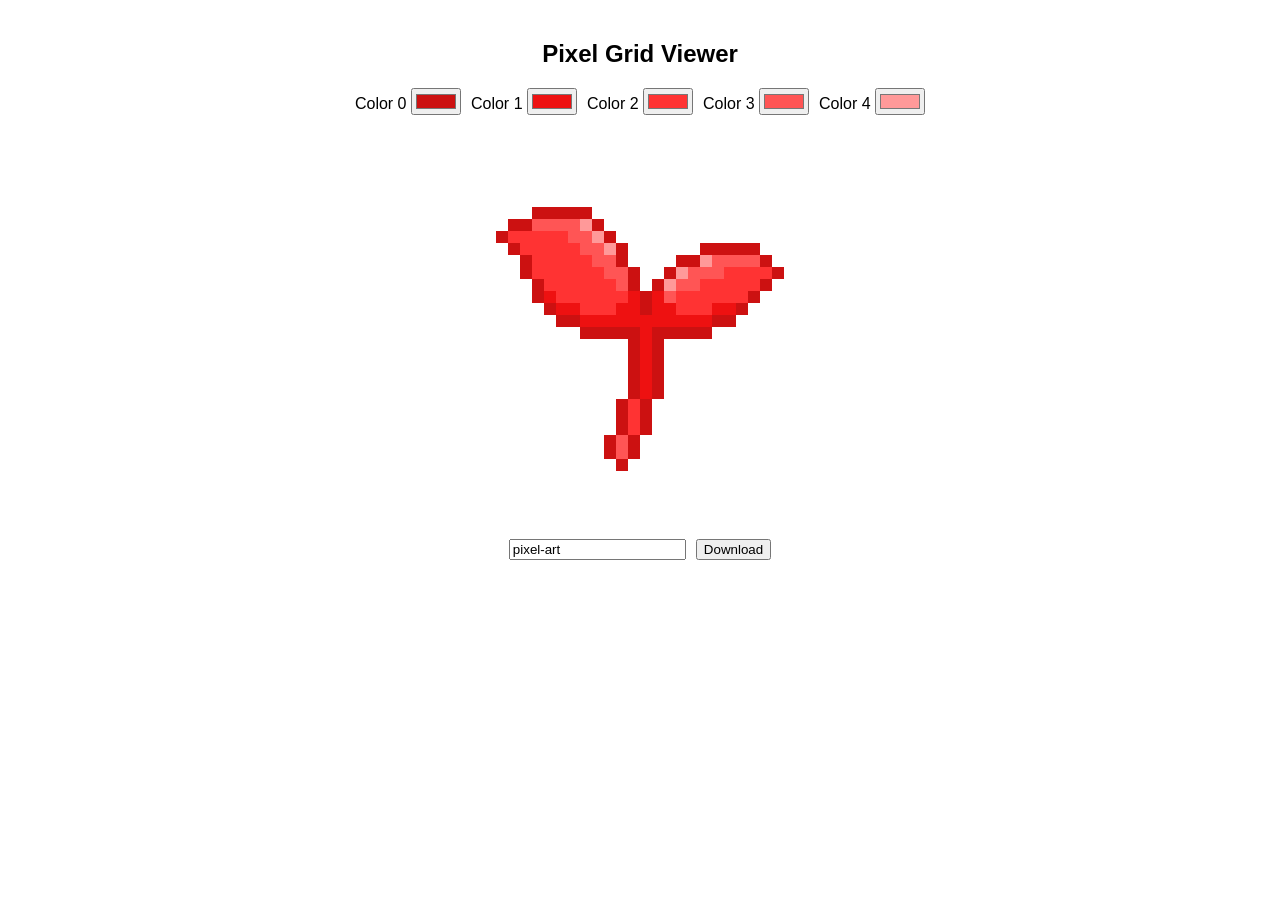
==== meow.html @ c3e4db42 "Add files via upload" ====
<!DOCTYPE html>
<html lang="en">
<head>
  <meta charset="UTF-8">
  <title>Pixel Grid</title>
  <style>
    body {
      display: flex;
      flex-direction: column;
      align-items: center;
      font-family: sans-serif;
      margin: 20px;
    }
    .controls {
      margin-bottom: 20px;
      display: flex;
      gap: 10px;
      flex-wrap: wrap;
    }
    .grid {
      display: grid;
      grid-template-columns: repeat(32, 12px);
      grid-template-rows: repeat(32, 12px);
      margin-bottom: 20px;
    }
    .cell {
      width: 12px;
      height: 12px;
      background: #fff;
    }
  </style>
</head>
<body>
  <h2>Pixel Grid Viewer</h2>
  
  <div class="controls">
    <label>Color 0 <input type="color" id="c0" value="#cc1111"></label>
    <label>Color 1 <input type="color" id="c1" value="#ee1111"></label>
    <label>Color 2 <input type="color" id="c2" value="#ff3333"></label>
    <label>Color 3 <input type="color" id="c3" value="#ff5555"></label>
    <label>Color 4 <input type="color" id="c4" value="#ff9999"></label>
  </div>
  
  <div id="grid" class="grid"></div>
  
  <div class="controls">
    <input type="text" id="filename" placeholder="Enter file name" value="pixel-art">
    <button id="download">Download</button>
  </div>
  
  <canvas id="canvas" width="32" height="32" style="display:none;"></canvas>
  
  <script>
    const pixels = [
        [7,6,0],
        [8,6,0],
        [9,6,0],
        [10,6,0],
        [11,6,0],
        [5,7,0],
        [6,7,0],
        [7,7,3],
        [8,7,3],
        [9,7,3],
        [10,7,3],
        [11,7,4],
        [12,7,0],
        [4,8,0],
        [5,8,2],
        [6,8,2],
        [7,8,2],
        [8,8,2],
        [9,8,2],
        [10,8,3],
        [11,8,3],
        [12,8,4],
        [13,8,0],
        [5,9,0],
        [6,9,2],
        [7,9,2],
        [8,9,2],
        [9,9,2],
        [10,9,2],
        [11,9,3],
        [12,9,3],
        [13,9,4],
        [14,9,0],
        [21,9,0],
        [22,9,0],
        [23,9,0],
        [24,9,0],
        [25,9,0],
        [6,10,0],
        [7,10,2],
        [8,10,2],
        [9,10,2],
        [10,10,2],
        [11,10,2],
        [12,10,3],
        [13,10,3],
        [14,10,0],
        [19,10,0],
        [20,10,0],
        [21,10,4],
        [22,10,3],
        [23,10,3],
        [24,10,3],
        [25,10,3],
        [26,10,0],
        [6,11,0],
        [7,11,2],
        [8,11,2],
        [9,11,2],
        [10,11,2],
        [11,11,2],
        [12,11,2],
        [13,11,3],
        [14,11,3],
        [15,11,0],
        [18,11,0],
        [19,11,4],
        [20,11,3],
        [21,11,3],
        [22,11,3],
        [23,11,2],
        [24,11,2],
        [25,11,2],
        [26,11,2],
        [27,11,0],
        [7,12,0],
        [8,12,2],
        [9,12,2],
        [10,12,2],
        [11,12,2],
        [12,12,2],
        [13,12,2],
        [14,12,3],
        [15,12,0],
        [17,12,0],
        [18,12,4],
        [19,12,3],
        [20,12,3],
        [21,12,2],
        [22,12,2],
        [23,12,2],
        [24,12,2],
        [25,12,2],
        [26,12,0],
        [7,13,0],
        [8,13,1],
        [9,13,2],
        [10,13,2],
        [11,13,2],
        [12,13,2],
        [13,13,2],
        [14,13,2],
        [15,13,1],
        [16,13,0],
        [17,13,1],
        [18,13,3],
        [19,13,2],
        [20,13,2],
        [21,13,2],
        [22,13,2],
        [23,13,2],
        [24,13,2],
        [25,13,0],
        [8,14,0],
        [9,14,1],
        [10,14,1],
        [11,14,2],
        [12,14,2],
        [13,14,2],
        [14,14,1],
        [15,14,1],
        [16,14,0],
        [17,14,1],
        [18,14,1],
        [19,14,2],
        [20,14,2],
        [21,14,2],
        [22,14,1],
        [23,14,1],
        [24,14,0],
        [9,15,0],
        [10,15,0],
        [11,15,1],
        [12,15,1],
        [13,15,1],
        [14,15,1],
        [15,15,1],
        [16,15,1],
        [17,15,1],
        [18,15,1],
        [19,15,1],
        [20,15,1],
        [21,15,1],
        [22,15,0],
        [23,15,0],
        [11,16,0],
        [12,16,0],
        [13,16,0],
        [14,16,0],
        [15,16,0],
        [16,16,1],
        [17,16,0],
        [18,16,0],
        [19,16,0],
        [20,16,0],
        [21,16,0],
        [15,17,0],
        [16,17,1],
        [17,17,0],
        [15,18,0],
        [16,18,1],
        [17,18,0],
        [15,19,0],
        [16,19,1],
        [17,19,0],
        [15,20,0],
        [16,20,1],
        [17,20,0],
        [15,21,0],
        [16,21,1],
        [17,21,0],
        [14,22,0],
        [15,22,2],
        [16,22,0],
        [14,23,0],
        [15,23,2],
        [16,23,0],
        [14,24,0],
        [15,24,2],
        [16,24,0],
        [13,25,0],
        [14,25,3],
        [15,25,0],
        [13,26,0],
        [14,26,3],
        [15,26,0],
        [14,27,0]
    ];
    
    const grid = document.getElementById('grid');
    const canvas = document.getElementById('canvas');
    const ctx = canvas.getContext('2d');
    
    const cells = [];
    for (let i = 0; i < 32 * 32; i++) {
      const cell = document.createElement('div');
      cell.className = 'cell';
      cells.push(cell);
      grid.appendChild(cell);
    }
    
    function render() {
      const colors = [
        document.getElementById('c0').value,
        document.getElementById('c1').value,
        document.getElementById('c2').value,
        document.getElementById('c3').value,
        document.getElementById('c4').value
      ];
      
      // Clear
      cells.forEach(cell => cell.style.background = '#fff');
      ctx.fillStyle = '#fff';
      ctx.fillRect(0, 0, 32, 32);
      
      // Apply pixels
      for (const [x,y,c] of pixels) {
        const idx = y * 32 + x;
        cells[idx].style.background = colors[c];
        
        ctx.fillStyle = colors[c];
        ctx.fillRect(x, y, 1, 1); // 1 pixel per cell in canvas
      }
    }
    
    // Hook up color inputs
    for (let i = 0; i < 5; i++) {
      document.getElementById('c' + i).addEventListener('input', render);
    }
    
    document.getElementById('download').addEventListener('click', () => {
      const filename = document.getElementById('filename').value || 'pixel-art';
      const link = document.createElement('a');
      // Scale up the canvas for download (optional, e.g., ×16)
      const scale = 16;
      const tempCanvas = document.createElement('canvas');
      tempCanvas.width = 32 * scale;
      tempCanvas.height = 32 * scale;
      const tempCtx = tempCanvas.getContext('2d');
      tempCtx.imageSmoothingEnabled = false;
      tempCtx.drawImage(canvas, 0, 0, tempCanvas.width, tempCanvas.height);
      
      link.href = tempCanvas.toDataURL('image/png');
      link.download = filename + '.png';
      link.click();
    });
    
    render();
  </script>
</body>
</html>
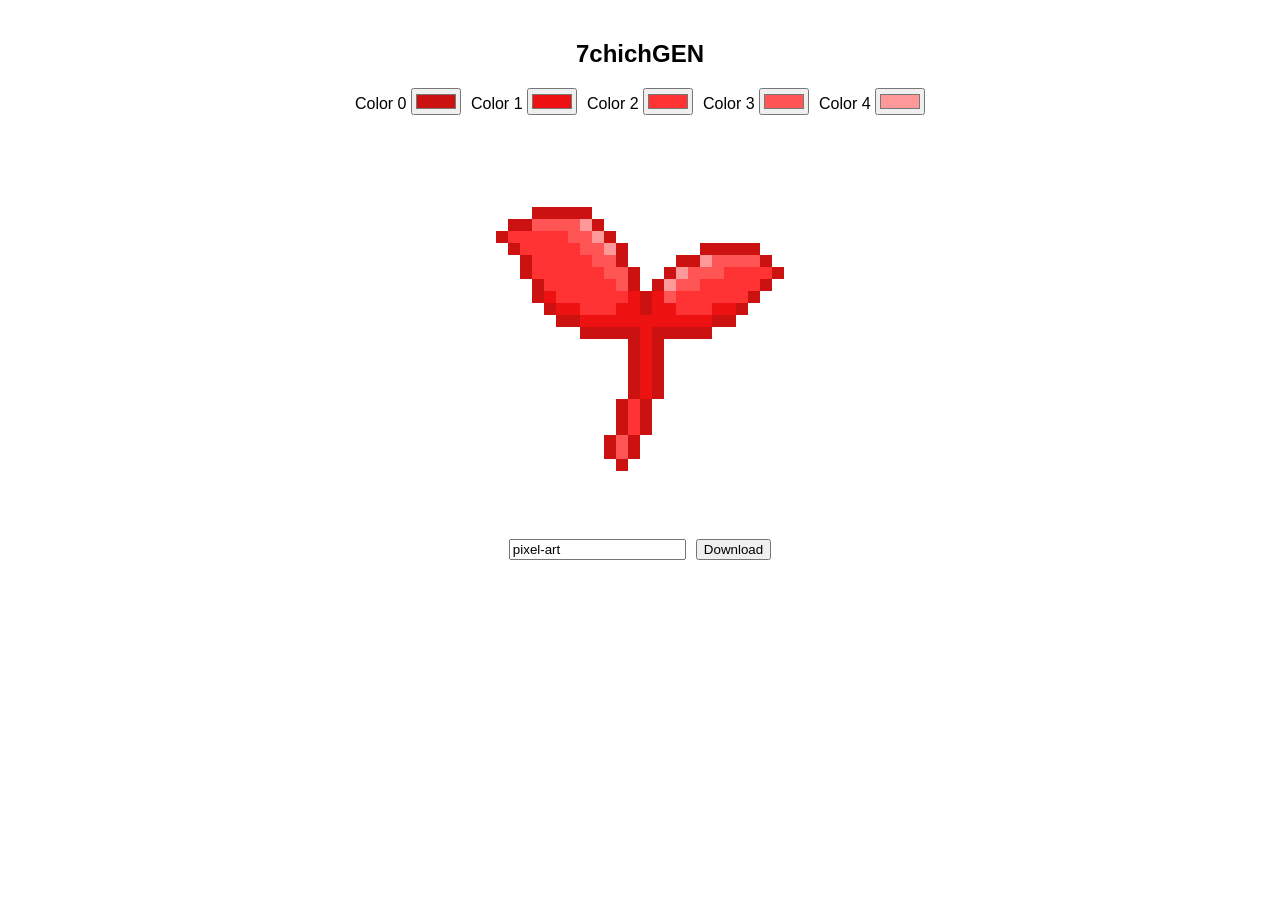
==== commit df6a4a34: "Update meow.html" ====
--- a/meow.html
+++ b/meow.html
@@ -2,7 +2,7 @@
 <html lang="en">
 <head>
   <meta charset="UTF-8">
-  <title>Pixel Grid</title>
+  <title>7chichGEN</title>
   <style>
     body {
       display: flex;
@@ -31,7 +31,7 @@
   </style>
 </head>
 <body>
-  <h2>Pixel Grid Viewer</h2>
+  <h2>7chichGEN</h2>
   
   <div class="controls">
     <label>Color 0 <input type="color" id="c0" value="#cc1111"></label>
@@ -262,22 +262,19 @@
         document.getElementById('c4').value
       ];
       
-      // Clear
       cells.forEach(cell => cell.style.background = '#fff');
       ctx.fillStyle = '#fff';
       ctx.fillRect(0, 0, 32, 32);
       
-      // Apply pixels
       for (const [x,y,c] of pixels) {
         const idx = y * 32 + x;
         cells[idx].style.background = colors[c];
         
         ctx.fillStyle = colors[c];
-        ctx.fillRect(x, y, 1, 1); // 1 pixel per cell in canvas
+        ctx.fillRect(x, y, 1, 1);
       }
     }
     
-    // Hook up color inputs
     for (let i = 0; i < 5; i++) {
       document.getElementById('c' + i).addEventListener('input', render);
     }
@@ -285,7 +282,6 @@
     document.getElementById('download').addEventListener('click', () => {
       const filename = document.getElementById('filename').value || 'pixel-art';
       const link = document.createElement('a');
-      // Scale up the canvas for download (optional, e.g., ×16)
       const scale = 16;
       const tempCanvas = document.createElement('canvas');
       tempCanvas.width = 32 * scale;
